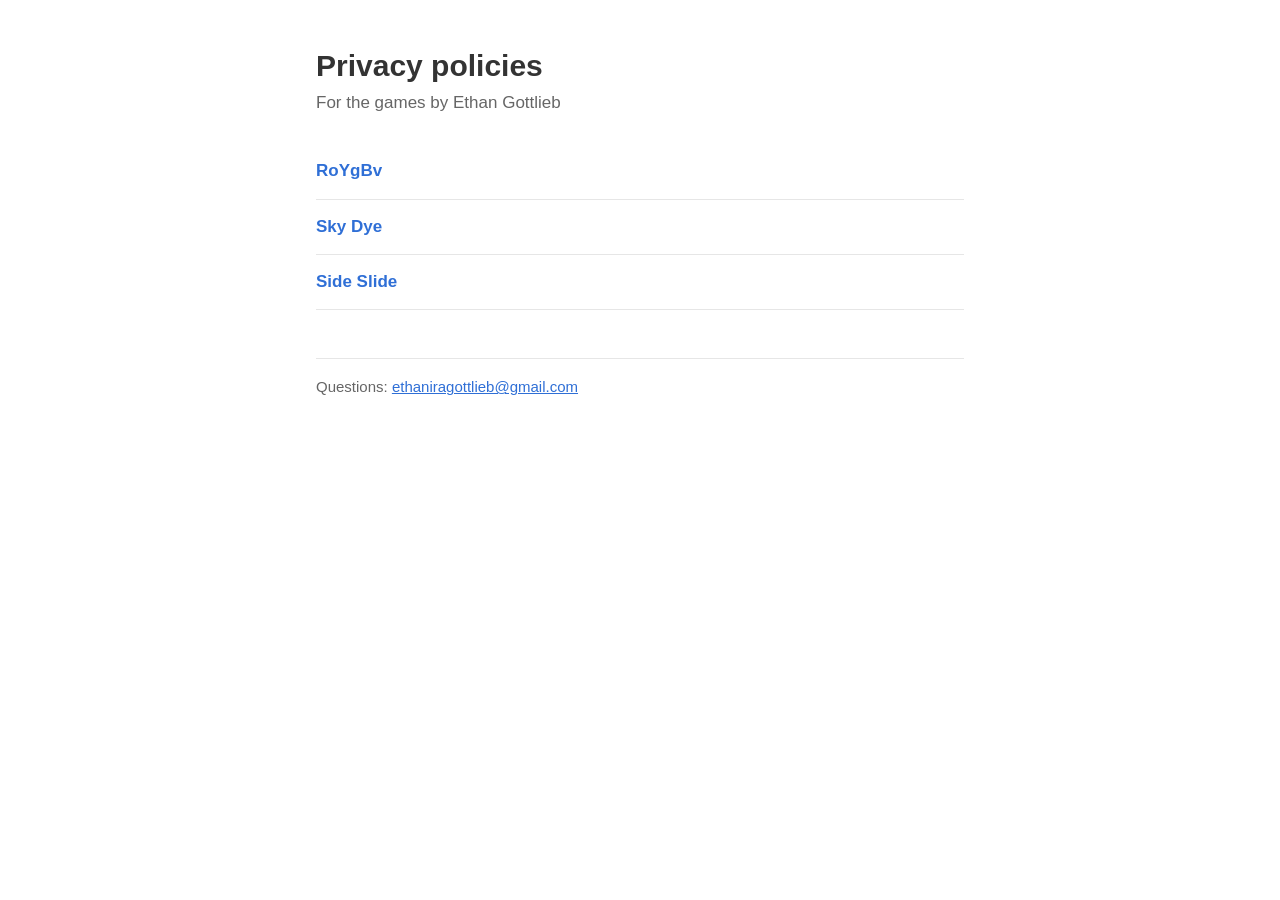
==== privacy/index.html @ a1bddc84 "Privacy policies for RoYgBv, Sky Dye and Side Slide Co-Authored-By: Claude Opus 5.5 <noreply@anthrop" ====
<!doctype html>
<html lang="en">
<head>
<meta charset="utf-8">
<meta name="viewport" content="width=device-width, initial-scale=1">
<title>Game Privacy Policies</title>
<meta name="description" content="Privacy policies for RoYgBv, Sky Dye and Side Slide.">
<link rel="stylesheet" href="style.css">
</head>
<body>
<main>
<h1>Privacy policies</h1>
<p class="updated">For the games by Ethan Gottlieb</p>
<div class="games">
  <a href="roygbv/">RoYgBv</a>
  <a href="sky-dye/">Sky Dye</a>
  <a href="side-slide/">Side Slide</a>
</div>
<footer>Questions: <a href="mailto:ethaniragottlieb@gmail.com">ethaniragottlieb@gmail.com</a></footer>
</main>
</body>
</html>
---- privacy/style.css ----
:root { --ink: #333; --soft: #666; --bg: #fff; --rule: #e6e6e6; --link: #2f6fd6; }
@media (prefers-color-scheme: dark) { :root:not([data-theme="light"]) { --ink: #eee; --soft: #aaa; --bg: #151515; --rule: #2e2e2e; --link: #7aa7f0; } }
:root[data-theme="dark"] { --ink: #eee; --soft: #aaa; --bg: #151515; --rule: #2e2e2e; --link: #7aa7f0; }
* { box-sizing: border-box; }
body { margin: 0; background: var(--bg); color: var(--ink); font: 17px/1.55 -apple-system, BlinkMacSystemFont, "Segoe UI", Roboto, sans-serif; }
main { max-width: 680px; margin: 0 auto; padding: 48px 16px 64px; }
h1 { font-size: 30px; line-height: 1.2; margin: 0 0 6px; }
h2 { font-size: 20px; margin: 36px 0 8px; }
p, li { margin: 0 0 12px; }
ul { padding-left: 22px; margin: 0 0 12px; }
a { color: var(--link); }
.updated { color: var(--soft); margin-bottom: 28px; }
.summary { border-left: 4px solid var(--rule); padding: 4px 0 4px 16px; margin: 0 0 8px; }
.games a { display: block; padding: 14px 0; border-bottom: 1px solid var(--rule); text-decoration: none; font-weight: 600; }
footer { margin-top: 48px; padding-top: 16px; border-top: 1px solid var(--rule); color: var(--soft); font-size: 15px; }
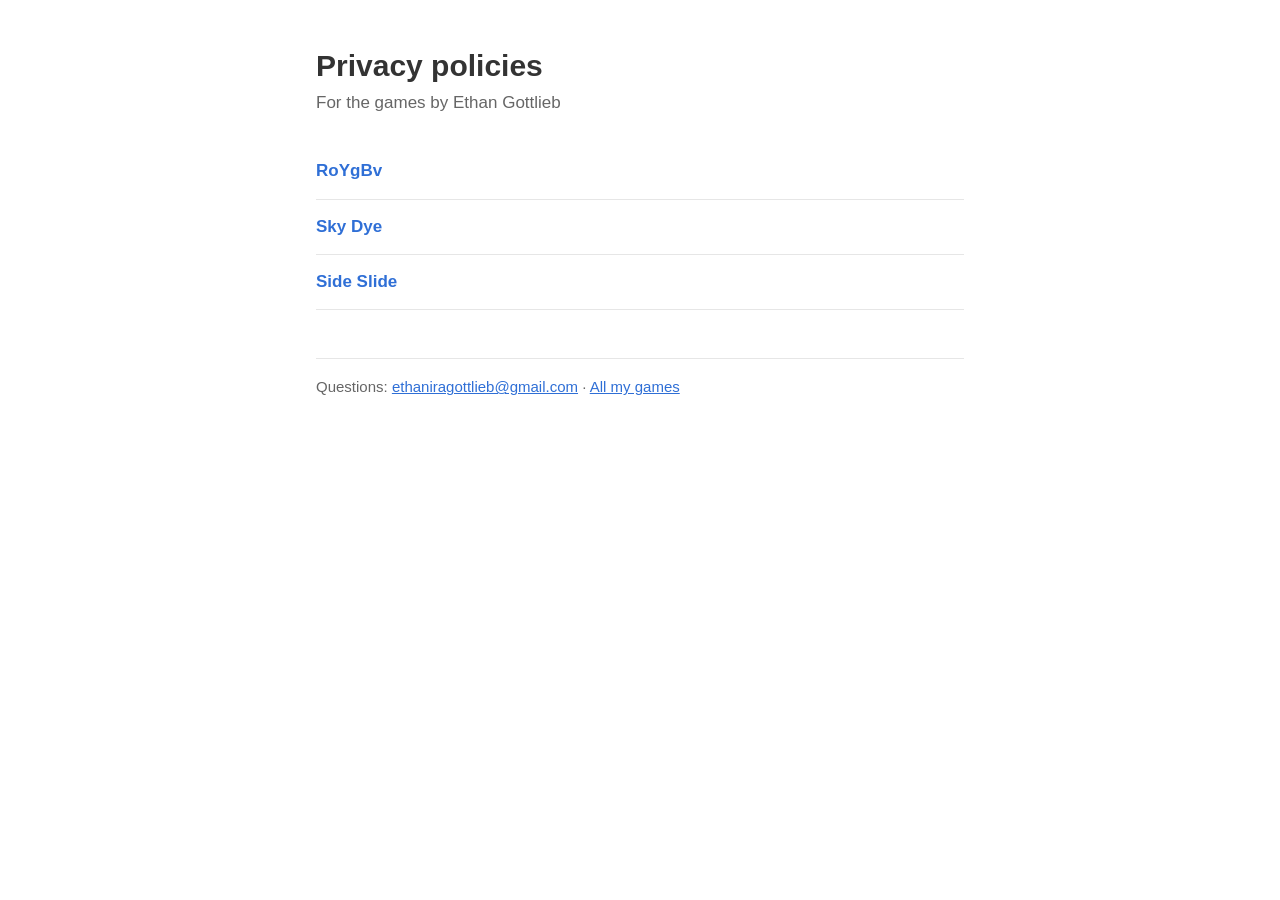
==== commit 2de64460: "Games page at the site root: the three games with store and trailer links The root had no index.html" ====
--- a/privacy/index.html
+++ b/privacy/index.html
@@ -16,7 +16,7 @@
   <a href="sky-dye/">Sky Dye</a>
   <a href="side-slide/">Side Slide</a>
 </div>
-<footer>Questions: <a href="mailto:ethaniragottlieb@gmail.com">ethaniragottlieb@gmail.com</a></footer>
+<footer>Questions: <a href="mailto:ethaniragottlieb@gmail.com">ethaniragottlieb@gmail.com</a> · <a href="../">All my games</a></footer>
 </main>
 </body>
 </html>
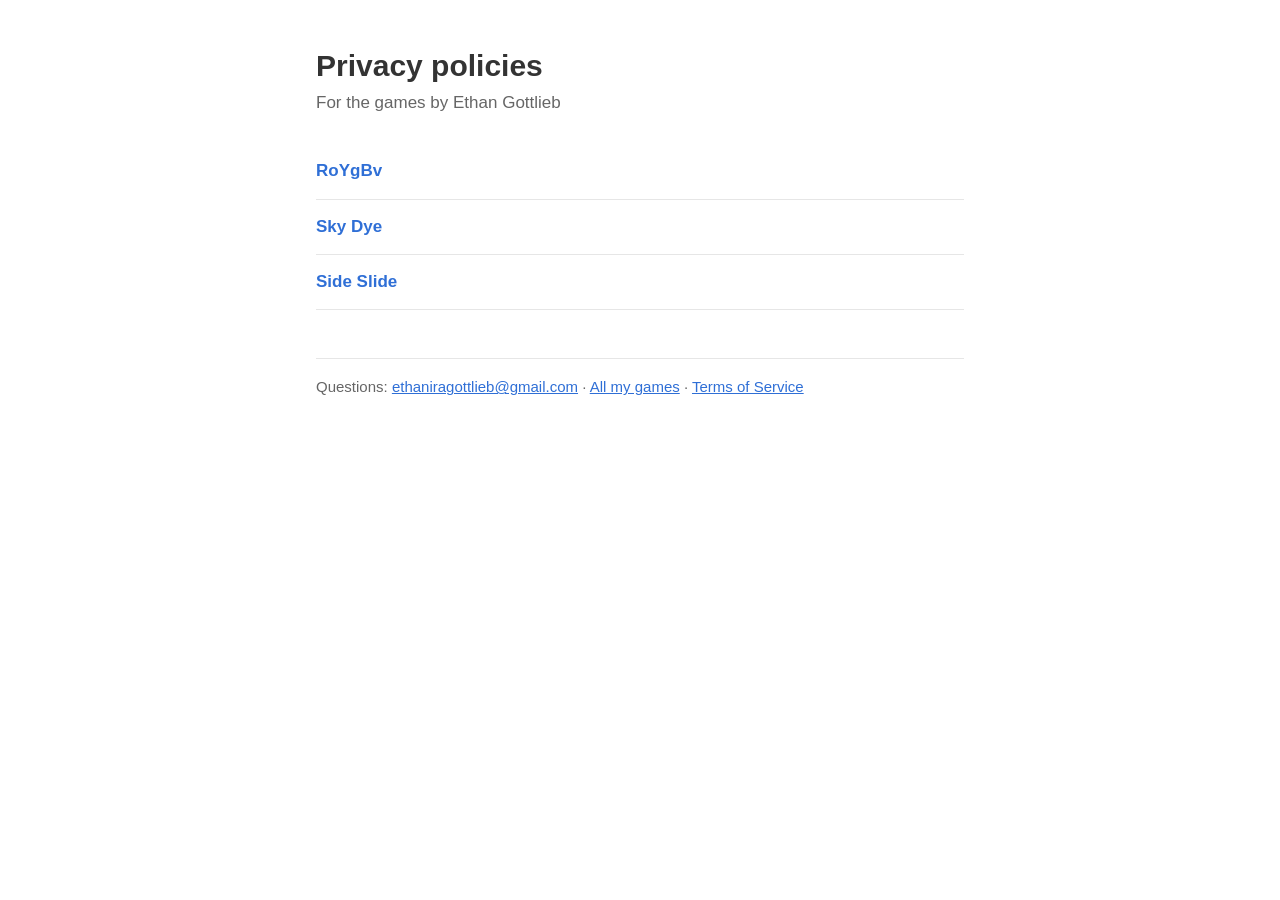
==== commit 502e89a6: "Publish shared terms of service for all three games" ====
--- a/privacy/index.html
+++ b/privacy/index.html
@@ -16,7 +16,7 @@
   <a href="sky-dye/">Sky Dye</a>
   <a href="side-slide/">Side Slide</a>
 </div>
-<footer>Questions: <a href="mailto:ethaniragottlieb@gmail.com">ethaniragottlieb@gmail.com</a> · <a href="../">All my games</a></footer>
+<footer>Questions: <a href="mailto:ethaniragottlieb@gmail.com">ethaniragottlieb@gmail.com</a> · <a href="../">All my games</a> · <a href="../terms/">Terms of Service</a></footer>
 </main>
 </body>
 </html>
